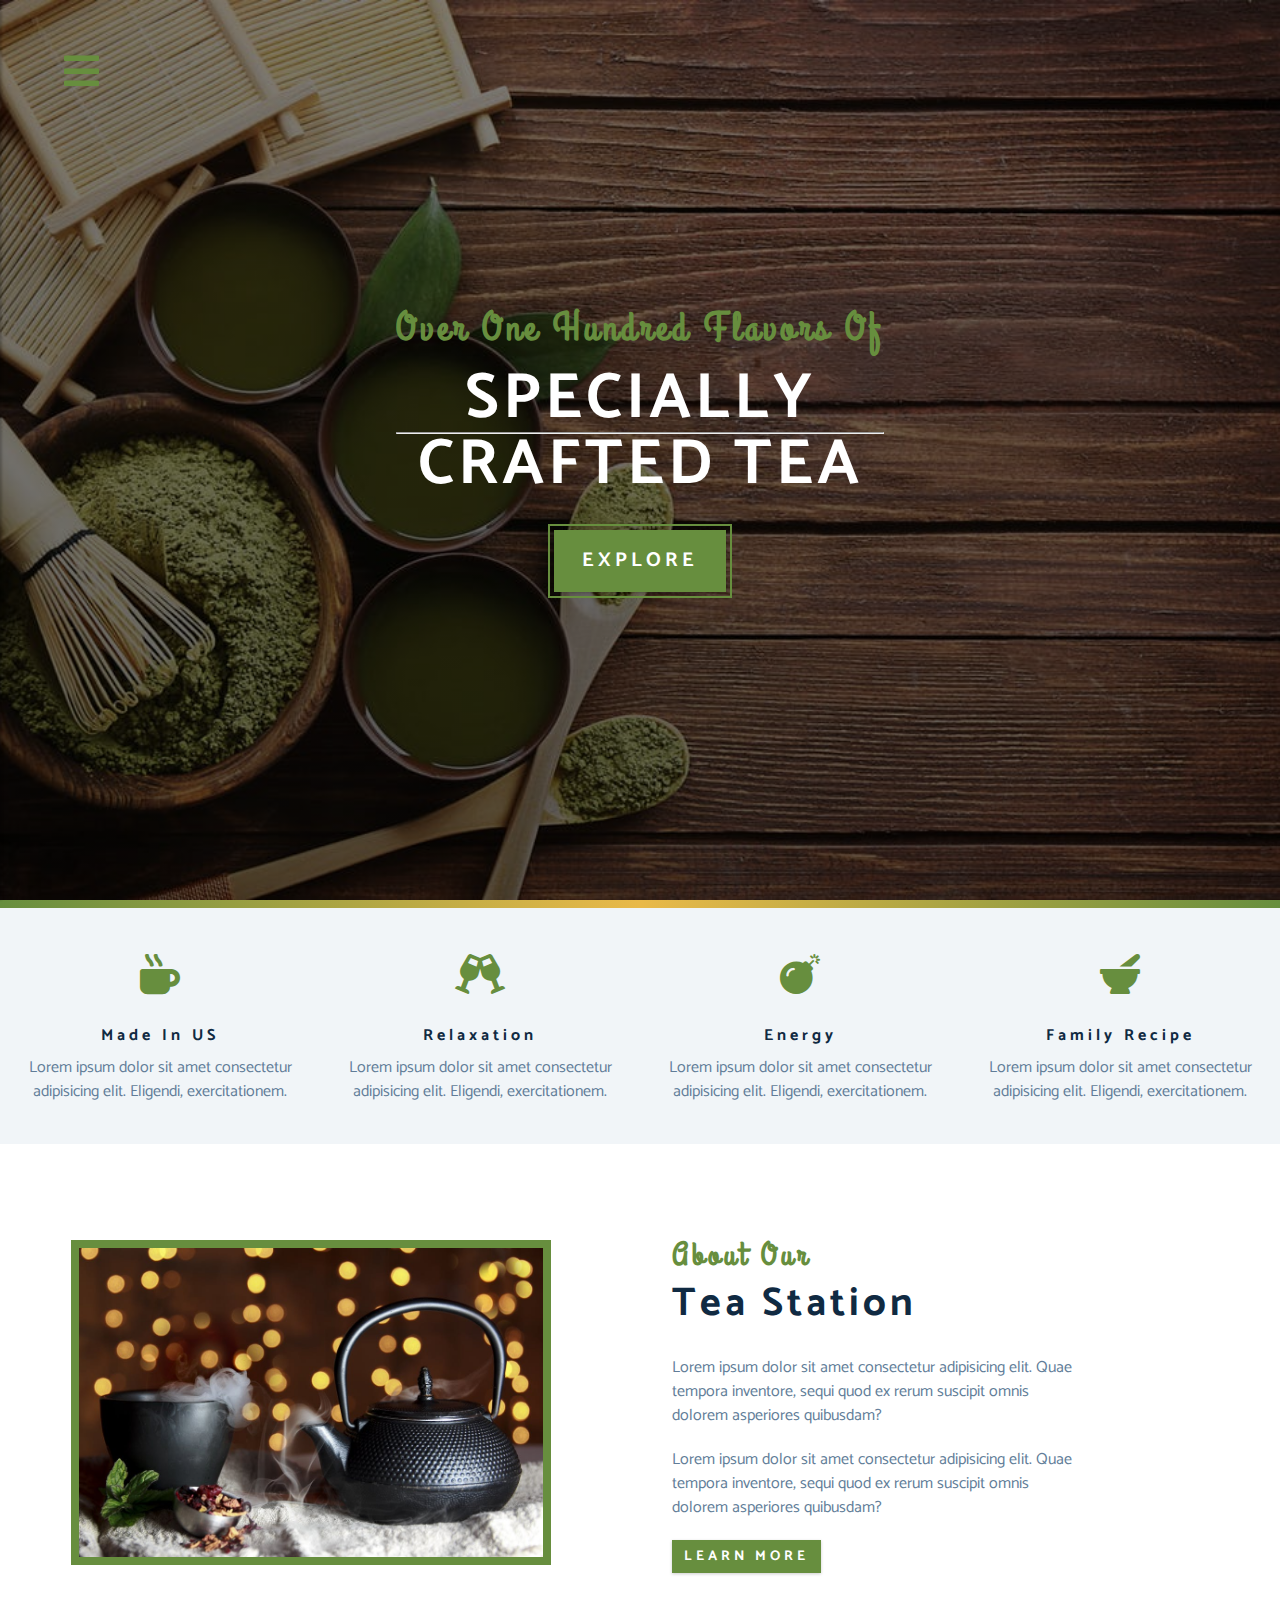
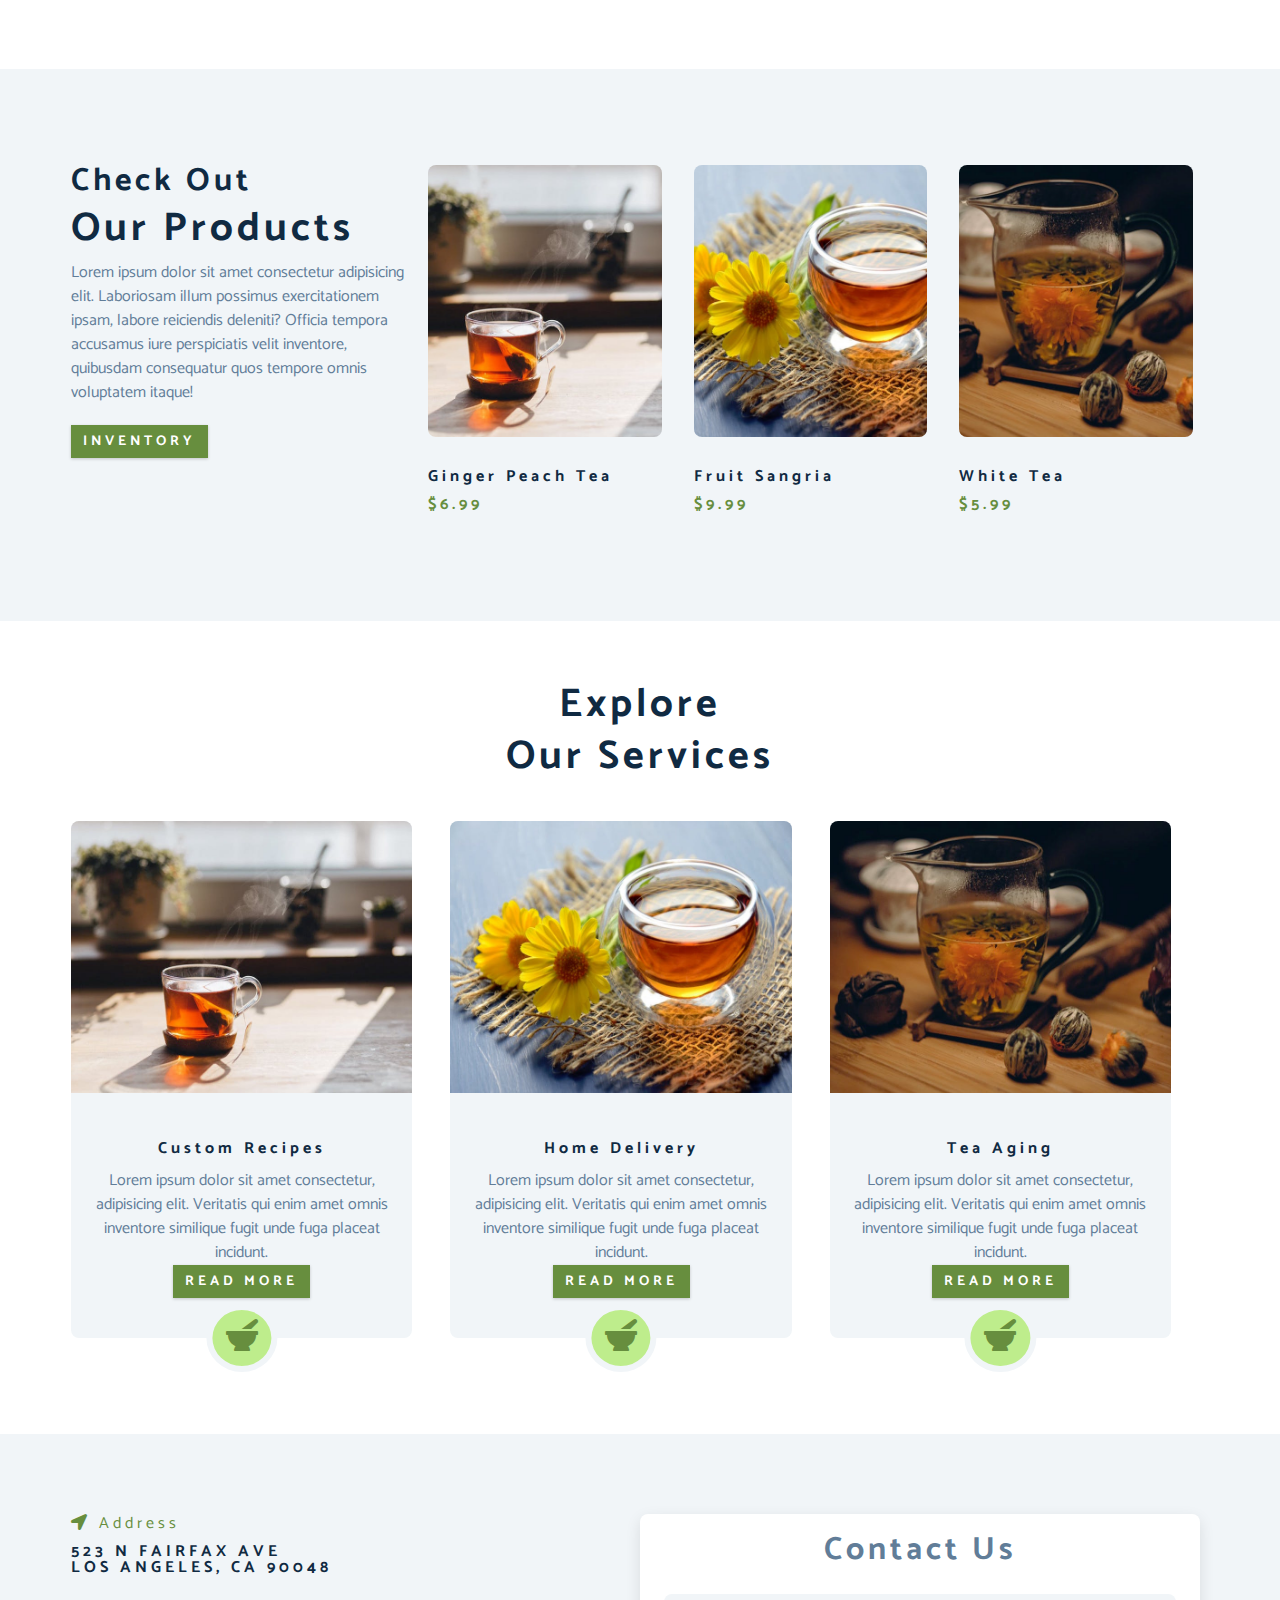
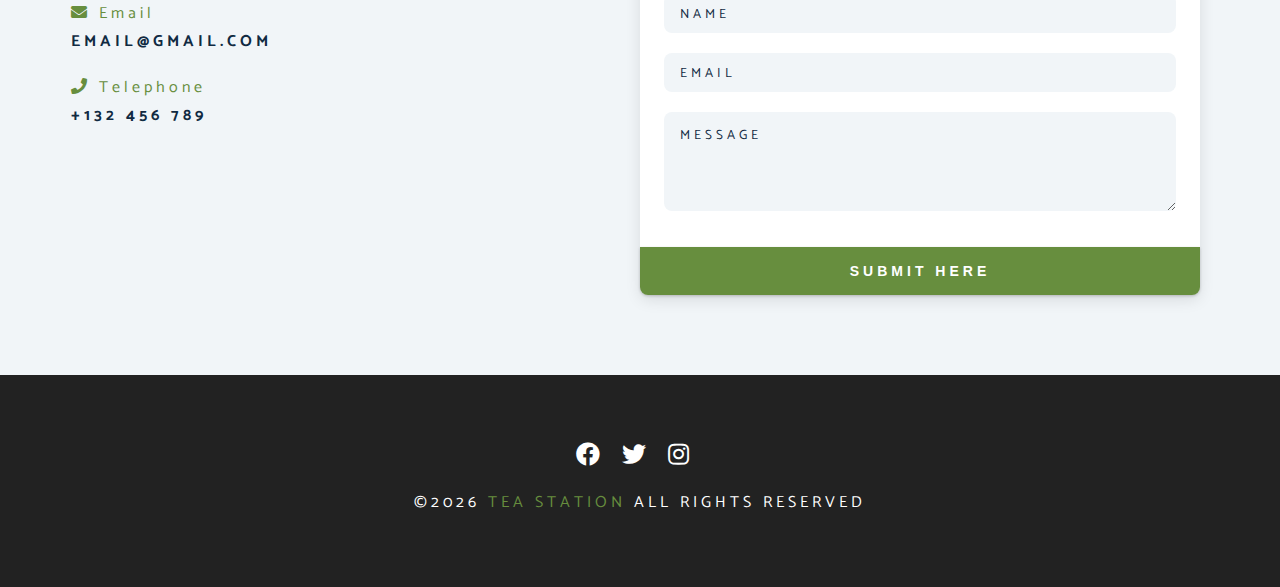
==== index.html @ 4e6c4edc "Add files via upload" ====
<!DOCTYPE html>
<html lang="en">
  <head>
    <meta charset="UTF-8" />
    <meta name="viewport" content="width=device-width, initial-scale=1.0" />
    <meta http-equiv="X-UA-Compatible" content="ie=edge" />
    <title>Tea Station || Home</title>
    <!-- font-awesome -->
    <link
      rel="stylesheet"
      href="https://cdnjs.cloudflare.com/ajax/libs/font-awesome/5.12.1/css/all.min.css"
    />

    <link rel="stylesheet" href="./css/styles.css" />
  </head>
  <body>
    <!-- nav button -->
    <span class="nav-btn" id="nav-btn">
      <i class="fas fa-bars"></i>
    </span>
    <!-- end of nav button -->
    <!-- navbar -->
    <nav class="navbar" id="navbar">
      <!-- header -->
      <div class="navbar-header">
        <span class="nav-close" id="nav-close">
          <i class="fas fa-times"></i>
        </span>
      </div>
      <!-- end of header -->
      <ul class="nav-items">
        <li><a href="index.html" class="nav-link">home</a></li>
        <li><a href="skills.html" class="nav-link">skills</a></li>
        <li><a href="about.html" class="nav-link">about</a></li>
        <li><a href="products.html" class="nav-link">products</a></li>
      </ul>
    </nav>
    <!-- end of navbar -->
    <!-- header -->
    <header class="header">
      <div class="banner">
        <h2>Over one hundred flavors of</h2>
        <h1>
          specially
          <hr />
          crafted tea
        </h1>
        <a href="skills.html" class="btn banner-btn">explore</a>
      </div>
    </header>
    <!-- end of header -->
    <!-- content divider -->
    <div class="content-divider"></div>
    <!-- end of content divider -->
    <!-- skills section -->
    <section class="skills clearfix">
      <!-- single skill -->
      <article class="skill">
        <span class="skill-icon">
          <i class="fas fa-mug-hot"></i>
        </span>
        <h4 class="skill-title">made in US</h4>
        <p class="skill-text">
          Lorem ipsum dolor sit amet consectetur adipisicing elit. Eligendi,
          exercitationem.
        </p>
      </article>
      <!-- end of single skill -->
      <!-- single skill -->
      <article class="skill">
        <span class="skill-icon">
          <i class="fas fa-glass-cheers"></i>
        </span>
        <h4 class="skill-title">relaxation</h4>
        <p class="skill-text">
          Lorem ipsum dolor sit amet consectetur adipisicing elit. Eligendi,
          exercitationem.
        </p>
      </article>
      <!-- end of single skill -->
      <!-- single skill -->
      <article class="skill">
        <span class="skill-icon">
          <i class="fas fa-bomb"></i>
        </span>
        <h4 class="skill-title">energy</h4>
        <p class="skill-text">
          Lorem ipsum dolor sit amet consectetur adipisicing elit. Eligendi,
          exercitationem.
        </p>
      </article>
      <!-- end of single skill -->
      <!-- single skill -->
      <article class="skill">
        <span class="skill-icon">
          <i class="fas fa-mortar-pestle"></i>
        </span>
        <h4 class="skill-title">family recipe</h4>
        <p class="skill-text">
          Lorem ipsum dolor sit amet consectetur adipisicing elit. Eligendi,
          exercitationem.
        </p>
      </article>
      <!-- end of single skill -->
    </section>
    <!-- end of skills section -->
    <!-- about -->
    <section>
      <div class="section-center clearfix">
        <!-- about-img -->
        <article class="about-img">
          <div class="about-picture-container">
            <img
              src="./images/about-bcg.jpeg"
              alt="tea kettle"
              class="about-picture"
            />
          </div>
        </article>
        <!-- end of about-img -->
        <!-- about info -->
        <article class="about-info">
          <!-- section title -->
          <div class="section-title">
            <h3>about our</h3>
            <h2>tea station</h2>
          </div>
          <!-- end of section title -->
          <p class="about-text">
            Lorem ipsum dolor sit amet consectetur adipisicing elit. Quae
            tempora inventore, sequi quod ex rerum suscipit omnis dolorem
            asperiores quibusdam?
          </p>
          <p class="about-text">
            Lorem ipsum dolor sit amet consectetur adipisicing elit. Quae
            tempora inventore, sequi quod ex rerum suscipit omnis dolorem
            asperiores quibusdam?
          </p>
          <a href="about.html" class="btn">learn more</a>
        </article>
        <!-- end of about info -->
      </div>
    </section>
    <!-- end of about -->
    <!-- products -->
    <section class="products">
      <div class="section-center clearfix">
        <!-- products info -->
        <article class="products-info">
          <!-- section title -->
          <div class="section-tit">
            <h3>check out</h3>
            <h2>our products</h2>
          </div>
          <!-- end of section title -->
          <p class="product-text">
            Lorem ipsum dolor sit amet consectetur adipisicing elit. Laboriosam
            illum possimus exercitationem ipsam, labore reiciendis deleniti?
            Officia tempora accusamus iure perspiciatis velit inventore,
            quibusdam consequatur quos tempore omnis voluptatem itaque!
          </p>
          <a href="products.html" class="btn">inventory</a>
        </article>
        <!-- products inventory -->
        <article class="products-inventory clearfix">
          <!-- single product -->
          <div class="product">
            <img
              src="./images/product-1.jpeg"
              alt="single product"
              class="product-img"
            />
            <h4 class="product-title">ginger peach tea</h4>
            <h4 class="product-price">$6.99</h4>
          </div>
          <!-- end of single product -->
          <!-- single product -->
          <div class="product">
            <img
              src="./images/product-2.jpeg"
              alt="single product"
              class="product-img"
            />
            <h4 class="product-title">fruit sangria</h4>
            <h4 class="product-price">$9.99</h4>
          </div>
          <!-- end of single product -->
          <!-- single product -->
          <div class="product">
            <img
              src="./images/product-3.jpeg"
              alt="single product"
              class="product-img"
            />
            <h4 class="product-title">white tea</h4>
            <h4 class="product-price">$5.99</h4>
          </div>
          <!-- end of single product -->
        </article>
        <!-- products inventory -->
        <!-- end of products info -->
      </div>
    </section>
    <!-- end of products -->
    <!-- services -->
    <section class="services">
      <!-- section title -->
      <div class="section-title services-title">
        <h2>explore</h2>
        <h2>our services</h2>
      </div>
      <!-- end of section title -->
      <div class="section-center clearfix">
        <!-- single card -->
        <article class="service-card">
          <!-- img container -->
          <div class="service-img-container">
            <img
              src="./images/product-1.jpeg"
              alt="single service"
              class="service-img"
            />
            <!-- service icon -->
            <span class="service-icon">
              <i class="fas fa-mortar-pestle fa-fw"></i>
            </span>
            <!-- end of service icon -->
            <!-- service info -->
            <div class="service-info">
              <h4>custom recipes</h4>
              <p>
                Lorem ipsum dolor sit amet consectetur, adipisicing elit.
                Veritatis qui enim amet omnis inventore similique fugit unde
                fuga placeat incidunt.
              </p>
              <a href="products.html" class="btn service-btn">read more</a>
            </div>
            <!-- end of service info -->
          </div>
          <!-- end of img container -->
        </article>
        <!-- end of single card -->
        <!-- single card -->
        <article class="service-card">
          <!-- img container -->
          <div class="service-img-container">
            <img
              src="./images/product-2.jpeg"
              alt="single service"
              class="service-img"
            />
            <!-- service icon -->
            <span class="service-icon">
              <i class="fas fa-mortar-pestle fa-fw"></i>
            </span>
            <!-- end of service icon -->
            <!-- service info -->
            <div class="service-info">
              <h4>home delivery</h4>
              <p>
                Lorem ipsum dolor sit amet consectetur, adipisicing elit.
                Veritatis qui enim amet omnis inventore similique fugit unde
                fuga placeat incidunt.
              </p>
              <a href="products.html" class="btn service-btn">read more</a>
            </div>
            <!-- end of service info -->
          </div>
          <!-- end of img container -->
        </article>
        <!-- end of single card -->
        <!-- single card -->
        <article class="service-card">
          <!-- img container -->
          <div class="service-img-container">
            <img
              src="./images/product-3.jpeg"
              alt="single service"
              class="service-img"
            />
            <!-- service icon -->
            <span class="service-icon">
              <i class="fas fa-mortar-pestle fa-fw"></i>
            </span>
            <!-- end of service icon -->
            <!-- service info -->
            <div class="service-info">
              <h4>tea aging</h4>
              <p>
                Lorem ipsum dolor sit amet consectetur, adipisicing elit.
                Veritatis qui enim amet omnis inventore similique fugit unde
                fuga placeat incidunt.
              </p>
              <a href="products.html" class="btn service-btn">read more</a>
            </div>
            <!-- end of service info -->
          </div>
          <!-- end of img container -->
        </article>
        <!-- end of single card -->
      </div>
    </section>
    <!-- end of services -->
    <!-- contact -->
    <section class="contact">
      <div class="section-center clearfix">
        <!-- contact info -->
        <article class="contact-info">
          <!-- contact item -->
          <div class="contact-item">
            <h4 class="contact-title">
              <span class="contact-icon">
                <i class="fas fa-location-arrow"></i>
              </span>
              address
            </h4>
            <h4 class="contact-text">
              523 N Fairfax Ave <br />
              Los Angeles, CA 90048
            </h4>
          </div>
          <!-- end of contact item -->
          <!-- contact item -->
          <div class="contact-item">
            <h4 class="contact-title">
              <span class="contact-icon">
                <i class="fas fa-envelope"></i>
              </span>
              email
            </h4>
            <h4 class="contact-text">email@gmail.com</h4>
          </div>
          <!-- end of contact item -->
          <!-- contact item -->
          <div class="contact-item">
            <h4 class="contact-title">
              <span class="contact-icon">
                <i class="fas fa-phone"></i>
              </span>
              telephone
            </h4>
            <h4 class="contact-text">+132 456 789</h4>
          </div>
          <!-- end of contact item -->
        </article>
        <!-- end of contact info -->
        <!-- contact info -->
        <article class="contact-form">
          <h3>contact us</h3>
          <form action="https://formspree.io/f/xyyqqqgd" method="POST">
            <div class="form-group">
              <!-- inputs -->
              <input
                type="text"
                placeholder="name"
                class="form-control"
                name="name"
              />
              <input
                type="email"
                placeholder="email"
                class="form-control"
                name="email"
              />
              <textarea
                name="message"
                id=""
                cols=""
                rows="5"
                placeholder="message"
                class="form-control"
              ></textarea>
            </div>
            <button type="submit" class="submit-btn btn">submit here</button>
          </form>
        </article>
        <!-- end of contact info -->
      </div>
    </section>
    <!-- end of contact -->
    <!-- footer -->
    <footer class="footer">
      <div class="section-center">
        <!-- social icons -->
        <div class="social-icons">
          <!-- social icon -->
          <a href="#" class="social-icon">
            <i class="fab fa-facebook"></i>
          </a>
          <!-- end of social icon -->
          <!-- social icon -->
          <a href="#" class="social-icon">
            <i class="fab fa-twitter"></i>
          </a>
          <!-- end of social icon -->
          <!-- social icon -->
          <a href="#" class="social-icon">
            <i class="fab fa-instagram"></i>
          </a>
          <!-- end of social icon -->
        </div>
        <!-- end of social icons -->
        <h4 class="footer-text">
          &copy;<span id="date"></span>
          <span class="company">tea station</span> all rights reserved
        </h4>
      </div>
    </footer>
    <!-- end of footer -->
    <!-- scripts -->
    <script src="./app.js"></script>
  </body>
</html>
---- css/styles.css ----
/*
===============
Fonts
===============
*/
@import url('https://fonts.googleapis.com/css?family=Catamaran:400,700|Grand+Hotel');
/*
===============
Variables
===============
*/
:root {
  --clr-primary: #678e3e;
  --clr-primary-light: #beed8c;
  --clr-grey-1: #102a42;
  --clr-grey-5: #617d98;
  --clr-grey-10: #f1f5f8;
  --clr-white: #fff;
  --ff-primary: 'Catamaran', sans-serif;
  --ff-secondary: 'Grand Hotel', cursive;
  --transition: all 0.3s linear;
  --spacing: 0.25rem;
  --radius: 0.5rem;
}
* {
  margin: 0;
  padding: 0;
  box-sizing: border-box;
}
body {
  font-family: var(--ff-primary);
  background: var(--clr-white);
  color: var(--clr-grey-1);
  line-height: 1.5;
  font-size: 0.875rem;
}
a {
  text-decoration: none;
}
img {
  width: 100%;
  display: block;
}
h1,
h2,
h3,
h4 {
  letter-spacing: var(--spacing);
  text-transform: capitalize;
  line-height: 1.25;
  margin-bottom: 0.75rem;
}
h1 {
  font-size: 3rem;
}
h2 {
  font-size: 2rem;
}
h3 {
  font-size: 1.5rem;
}
h4 {
  font-size: 0.875rem;
}
p {
  margin-bottom: 1.25rem;
}
@media screen and (min-width: 800px) {
  h1 {
    font-size: 4rem;
  }
  h2 {
    font-size: 2.5rem;
  }
  h3 {
    font-size: 2rem;
  }
  h4 {
    font-size: 1rem;
  }
  body {
    font-size: 1rem;
  }
  h1,
  h2,
  h3,
  h4 {
    line-height: 1;
  }
}
/* more global css */
.btn {
  text-transform: uppercase;
  background: var(--clr-primary);
  color: var(--clr-white);
  padding: 0.375rem 0.75rem;
  letter-spacing: var(--spacing);
  display: inline-block;
  font-weight: 700;
  transition: var(--transition);
  font-size: 0.875rem;
  border: none;
  cursor: pointer;
  box-shadow: 0 1px 3px rgba(0, 0, 0, 0.2);
}
.btn:hover {
  color: var(--clr-primary);
  background: var(--clr-primary-light);
}
.clearfix::after,
.clearfix::before {
  content: '';
  clear: both;
  display: table;
}
.section-title h3 {
  font-family: var(--ff-secondary);
  color: var(--clr-primary);
}
.section-title {
  margin-bottom: 2rem;
}
.section-center {
  padding: 4rem 0;
  width: 85vw;
  margin: 0 auto;
  max-width: 1170px;
}
@media screen and (min-width: 992px) {
  .section-center {
    width: 95vw;
    padding: 4rem 1rem;
  }
}
/*
===============
Animation
===============
*/
@keyframes bounce {
  0% {
    transform: scale(1);
  }
  50% {
    transform: scale(2);
  }
  100% {
    transform: scale(1);
  }
}
@keyframes slideFromRight {
  0% {
    transform: translateX(1000px);
    opacity: 0;
  }
  50% {
    transform: translateX(-200px);
    opacity: 0.5;
  }
  75% {
    transform: translateX(50px);
    opacity: 0.75;
  }
  100% {
    transform: translateX(0px);
    opacity: 1;
  }
}
@keyframes slideFromLeft {
  0% {
    transform: translateX(-1000px);
    opacity: 0;
  }
  50% {
    transform: translateX(200px);
    opacity: 0.5;
  }
  75% {
    transform: translateX(-50px);
    opacity: 0.75;
  }
  100% {
    transform: translateX(0px);
    opacity: 1;
  }
}
@keyframes show {
  0% {
    transform: scale(1.5);
    opacity: 0;
  }
  50% {
    transform: scale(2);
    opacity: 0.5;
  }
  100% {
    transform: scale(1);
    opacity: 1;
  }
}
/*
===============
Navbar
===============
*/
.nav-btn {
  position: fixed;
  top: 5%;
  left: 5%;
  font-size: 2.5rem;
  color: var(--clr-primary);
  z-index: 1;
  cursor: pointer;
  animation: bounce 2s ease infinite;
}
.navbar {
  position: fixed;
  top: 0;
  left: 0;
  /* right: 0; */
  /* bottom: 0; */
  width: 100%;
  height: 100%;
  background: var(--clr-grey-10);
  z-index: 2;
  box-shadow: 2px 0 2px rgba(0, 0, 0, 0.2);
  /* hide navbar */
  transform: translateX(-100%);
  transition: var(--transition);
}
.showNav {
  transform: translate(0);
}
.navbar-header {
  text-align: right;
  padding-right: 1rem;
}
.nav-close {
  font-size: 2.5rem;
  cursor: pointer;
  color: #f29c9c;
  transition: var(--transition);
}
.nav-close:hover {
  color: #bb2525;
}
.nav-items {
  list-style-type: none;
}
.nav-link {
  display: block;
  font-size: 1.5rem;
  padding: 0.25rem 1rem;
  text-transform: uppercase;
  letter-spacing: var(--spacing);
  color: var(--clr-grey-5);
  transition: var(--transition);
}
.nav-link:hover {
  background: var(--clr-primary-light);
  color: var(--clr-primary);
  padding-left: 1.5rem;
  border-left: 0.25rem solid var(--clr-primary);
}
@media screen and (min-width: 768px) {
  .navbar {
    width: 30vw;
    max-width: 20rem;
  }
}
/*
===============
Header
===============
*/
.header {
  min-height: 100vh;
  background: linear-gradient(rgba(0, 0, 0, 0.5), rgba(0, 0, 0, 0.6)),
    url('../images/main-bcg.jpeg') center/cover fixed no-repeat;
  position: relative;
  overflow-x: hidden;
}
.banner {
  position: absolute;
  top: 50%;
  left: 50%;
  transform: translate(-50%, -50%);
  text-align: center;
}
.banner h2 {
  font-family: var(--ff-secondary);
  color: var(--clr-primary);
  animation: slideFromRight 5s ease-in-out 1;
}
.banner h1 {
  text-transform: uppercase;
  color: var(--clr-white);
  margin-top: 1.25rem;
  margin-bottom: 2rem;
  animation: slideFromLeft 5s ease-in-out 1;
}
.banner-btn {
  outline: 0.125rem solid var(--clr-primary);
  outline-offset: 0.25rem;
  font-size: 1.25rem;
  padding: 1rem 1.75rem;
  animation: show 5s linear 1;
}
/*
===============
Content divider
===============
*/
.content-divider {
  height: 0.5rem;
  background: linear-gradient(
    to left,
    var(--clr-primary),
    #e9b949,
    var(--clr-primary)
  );
}
/*
===============
Skills
===============
*/
.skills {
  background: var(--clr-grey-10);
}
.skill {
  padding: 2.5rem 0;
  text-align: center;
  transition: var(--transition);
}
.skill-icon {
  font-size: 2.5rem;
  margin-bottom: 1.25rem;
  transition: var(--transition);
  display: inline-block;
  color: var(--clr-primary);
}
.skill-text {
  color: var(--clr-grey-5);
  max-width: 17rem;
  margin: 0 auto;
}
.skill:hover {
  background: var(--clr-white);
  box-shadow: 0 2px var(--clr-primary);
}
.skill:hover .skill-icon {
  transform: translateY(-5px);
}
@media screen and (min-width: 576px) {
  .skill {
    float: left;
    width: 50%;
  }
}
@media screen and (min-width: 1200px) {
  .skill {
    width: 25%;
  }
}
/*
===============
About
===============
*/
.about-img,
.about-info {
  padding: 2rem 0;
}
.about-picture-container {
  background: var(--clr-primary);
  border: 0.5rem solid var(--clr-primary);
  max-width: 30rem;
  overflow: hidden;
}
.about-picture {
  transition: var(--transition);
}
.about-picture-container:hover .about-picture {
  opacity: 0.5;
  transform: scale(1.2);
}
.about-text {
  max-width: 26rem;
  color: var(--clr-grey-5);
}
@media screen and (min-width: 992px) {
  .about-img,
  .about-info {
    float: left;
    width: 50%;
  }
  .about-info {
    padding-left: 2rem;
  }
}
/*
===============
Products
===============
*/
.products {
  background: var(--clr-grey-10);
}
.products article {
  padding: 2rem 0;
}
.product-text {
  color: var(--clr-grey-5);
  max-width: 26rem;
}
.product {
  margin-bottom: 2rem;
}
.product-img {
  border-radius: var(--radius);
  margin-bottom: 2rem;
  height: 17rem;
  object-fit: cover;
}
.product-price {
  color: var(--clr-primary);
}
@media screen and (min-width: 768px) {
  .product {
    float: left;
    width: 50%;
    padding-right: 2rem;
  }
}
@media screen and (min-width: 992px) {
  .product {
    width: 33.33%;
  }
}
@media screen and (min-width: 1200px) {
  .products-info {
    float: left;
    width: 30%;
  }
  .products-inventory {
    float: left;
    width: 70%;
  }
  .product {
    margin-bottom: 0;
    padding: 0 1rem;
  }
}
/*
===============
Services
===============
*/
.services-title {
  margin-top: 4rem;
  margin-bottom: -4rem;
  text-align: center;
}
.service-card {
  margin: 2rem 0;
  background: var(--clr-grey-10);
  border-radius: var(--radius);
  box-shadow: 0 5x 15px rgba(0, 0, 0, 0.1);
  transition: var(--transition);
}
.service-card:hover {
  transform: scale(1.02);
  box-shadow: 0 5px 15px rgba(0, 0, 0, 0.2);
}
.service-img {
  height: 17rem;
  object-fit: cover;
  border-top-left-radius: var(--radius);
  border-top-right-radius: var(--radius);
}
.service-info {
  text-align: center;
  padding: 3rem 1rem 2.5rem 1rem;
}
.service-info p {
  max-width: 20rem;
  color: var(--clr-grey-5);
  margin: 0 auto;
}
.servoce-btn {
  font-size: 0.75rem;
  text-transform: capitalize;
  padding: 0.375rem 0.5rem;
  border-radius: var(--radius);
  font-weight: 400;
  margin-top: 1.25rem;
}
@media screen and (min-width: 768px) {
  .service-card {
    float: left;
    width: 45%;
    margin-right: 5%;
  }
}
@media screen and (min-width: 992px) {
  .service-card {
    width: 30%;
    margin-right: 3.333%;
  }
}
.service-img-container {
  position: relative;
}
.service-icon {
  position: absolute;
  left: 50%;
  bottom: 0;
  transform: translate(-50%, 50%);
  font-size: 2rem;
  color: var(--clr-primary);
  background: var(--clr-primary-light);
  padding: 0.25rem 0.6rem;
  border-radius: 50%;
  border: 0.375rem solid var(--clr-grey-10);
}
/*
===============
Contact
===============
*/
.contact {
  background: var(--clr-grey-10);
}
.contact-form,
.contact-info {
  margin: 1rem 0;
}
.contact-item {
  margin-bottom: 1.75rem;
}
.contact-title {
  color: var(--clr-primary);
  font-weight: 400;
}
.contact-text {
  text-transform: uppercase;
}
.contact-form {
  background: var(--clr-white);
  border-radius: var(--radius);
  text-align: center;
  box-shadow: 0 5px 15px rgba(0, 0, 0, 0.1);
  transition: var(--transition);
  max-width: 35rem;
}
.contact-form:hover {
  box-shadow: 0 5px 15px rgba(0, 0, 0, 0.2);
}
.contact-form h3 {
  padding-top: 1.25rem;
  color: var(--clr-grey-5);
}
.form-group {
  padding: 1rem 1.5rem;
}
.form-control {
  display: block;
  width: 100%;
  padding: 0.75rem 1rem;
  border: none;
  margin-bottom: 1.25rem;
  background: var(--clr-grey-10);
  border-radius: var(--radius);
  text-transform: uppercase;
  letter-spacing: var(--spacing);
}
.form-control::placeholder {
  font-family: var(--ff-primary);
  color: var(--clr-grey-1);
  text-transform: uppercase;
  letter-spacing: var(--spacing);
}
.submit-btn {
  display: block;
  width: 100%;
  padding: 1rem;
  border-bottom-left-radius: var(--radius);
  border-bottom-right-radius: var(--radius);
}
@media screen and (min-width: 992px) {
  .contact-form,
  .contact-info {
    float: left;
    width: 50%;
  }
}
/*
===============
Footer
===============
*/
.footer {
  background: #222;
  text-align: center;
}
.social-icon {
  color: var(--clr-white);
  font-size: 1.5rem;
  margin-right: 1rem;
  transition: var(--transition);
}
.social-icon:hover {
  color: var(--clr-primary);
}
.footer-text {
  margin-top: 1.25rem;
  text-transform: uppercase;
  color: var(--clr-white);
  font-weight: 400;
}
.company {
  color: var(--clr-primary);
}
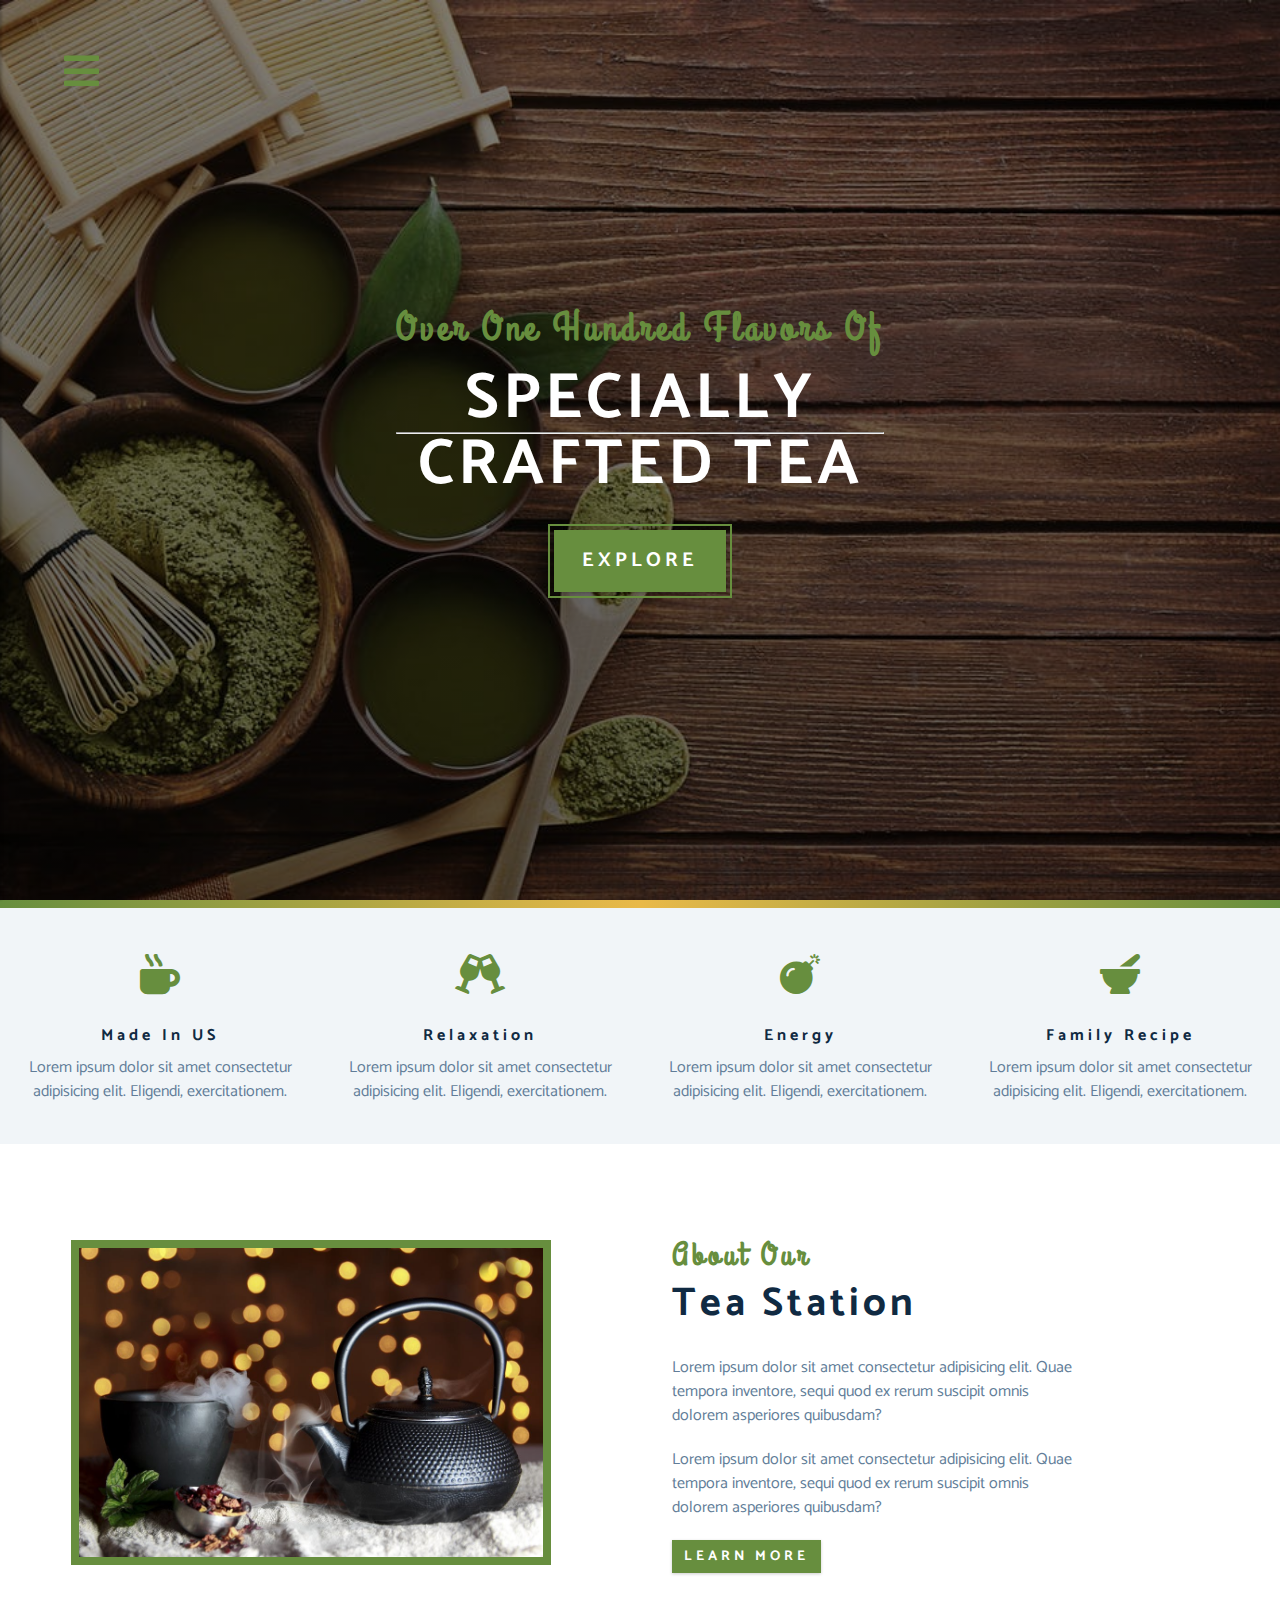
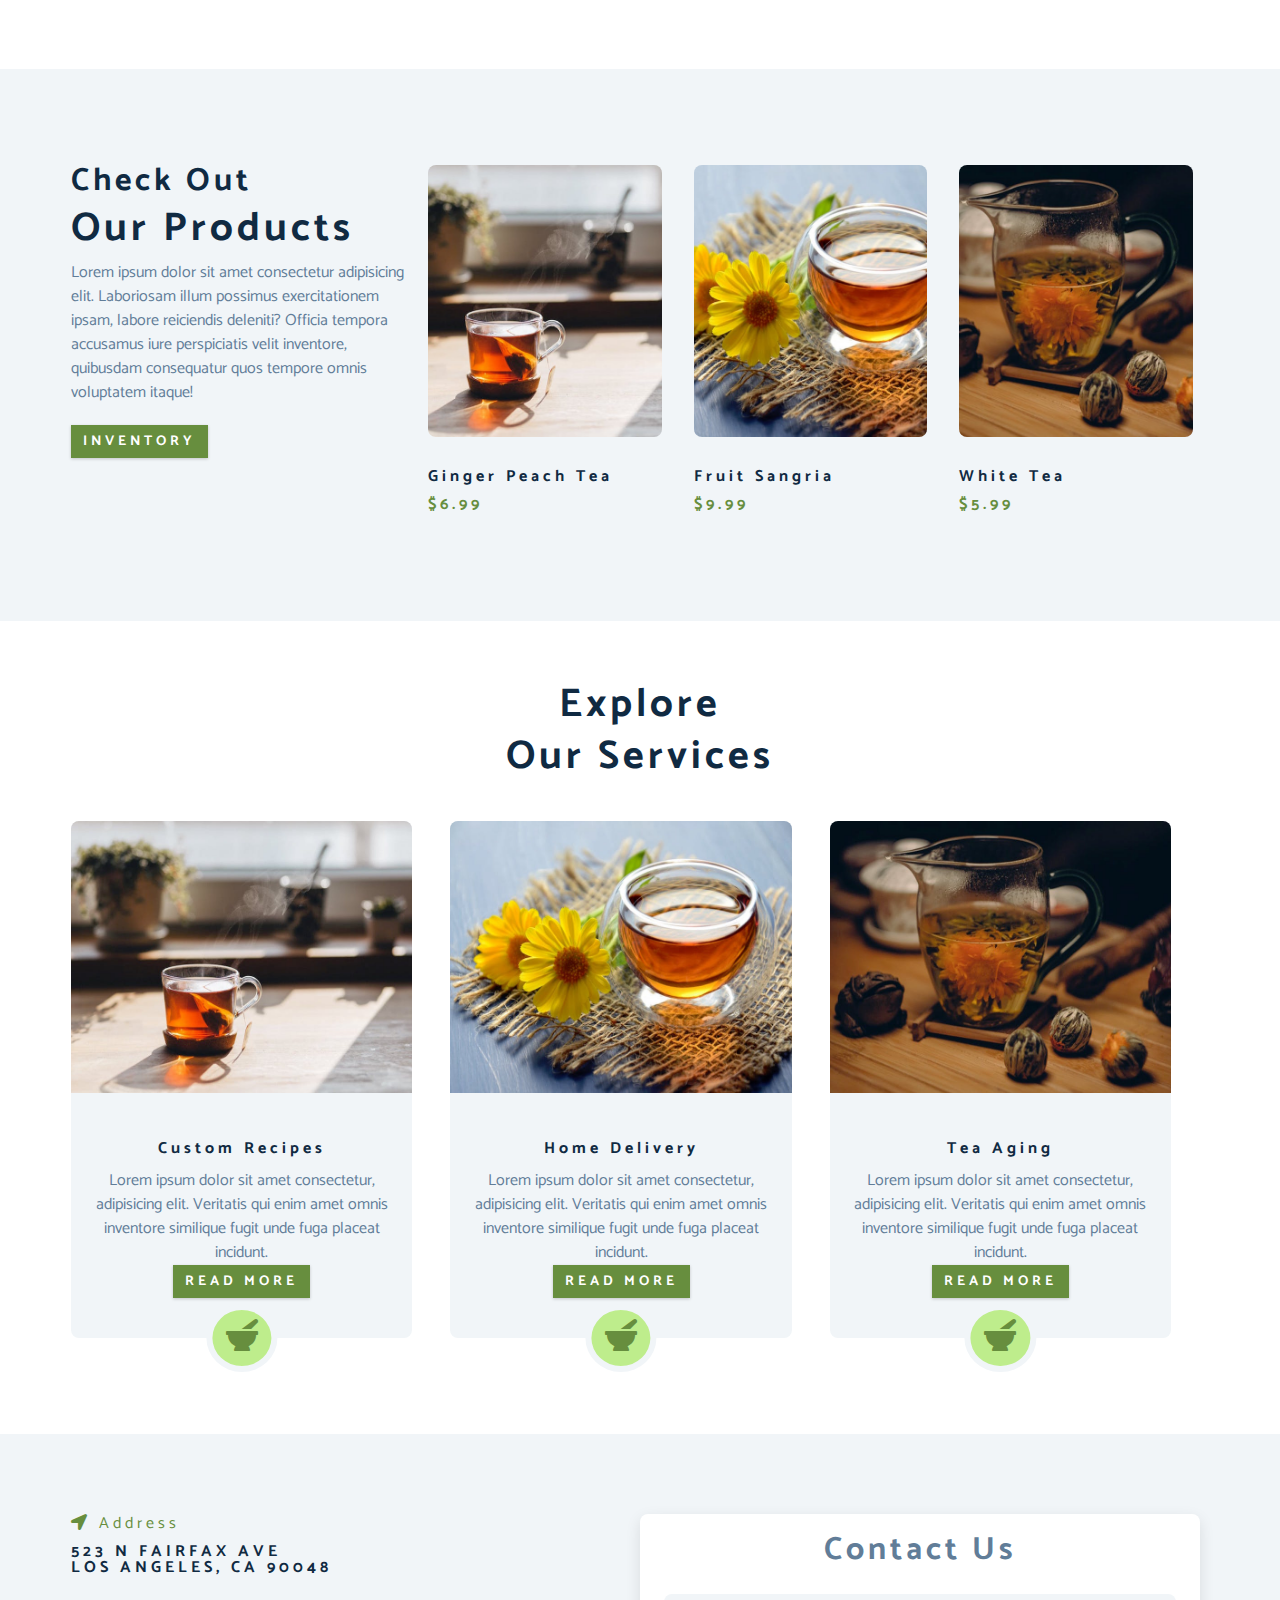
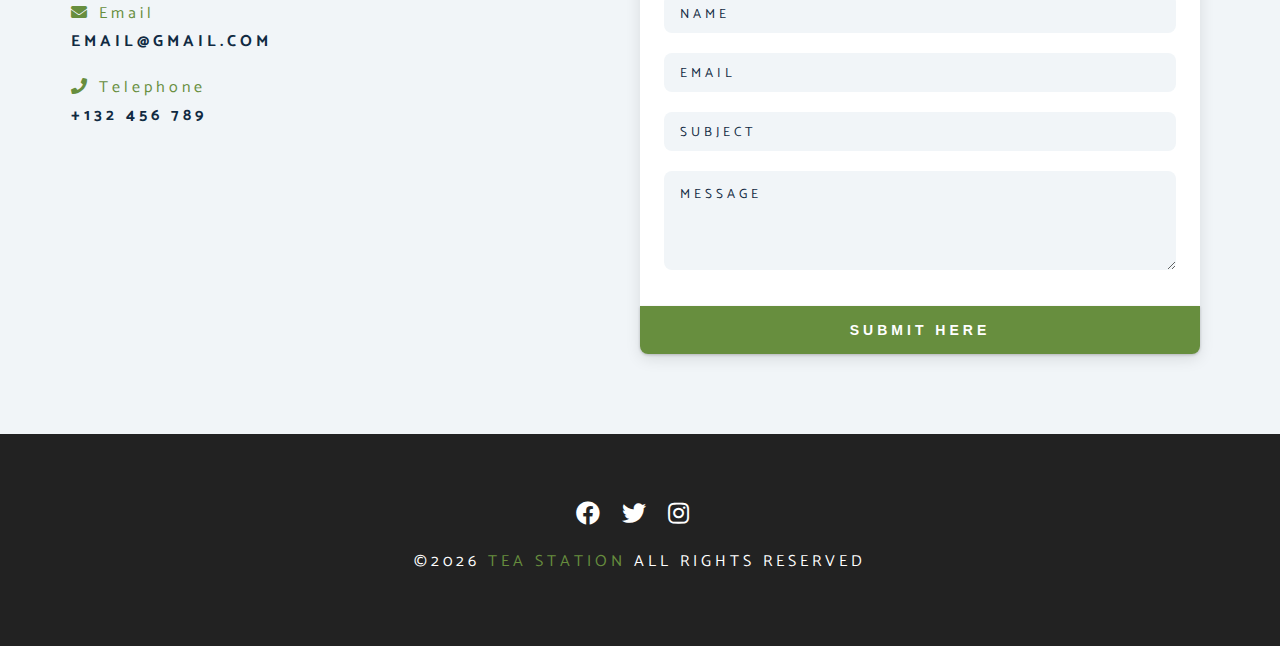
==== commit 81c18ed3: "Add files via upload" ====
--- a/index.html
+++ b/index.html
@@ -347,7 +347,7 @@
         <!-- contact info -->
         <article class="contact-form">
           <h3>contact us</h3>
-          <form action="https://formspree.io/f/xyyqqqgd" method="POST">
+          <form action="sendemail.php" method="post">
             <div class="form-group">
               <!-- inputs -->
               <input
@@ -362,6 +362,12 @@
                 class="form-control"
                 name="email"
               />
+              <input
+                type="text"
+                placeholder="subject"
+                class="form-control"
+                name="subject"
+              />
               <textarea
                 name="message"
                 id=""
@@ -371,7 +377,9 @@
                 class="form-control"
               ></textarea>
             </div>
-            <button type="submit" class="submit-btn btn">submit here</button>
+            <button type="submit" name="submit" class="submit-btn btn">
+              submit here
+            </button>
           </form>
         </article>
         <!-- end of contact info -->
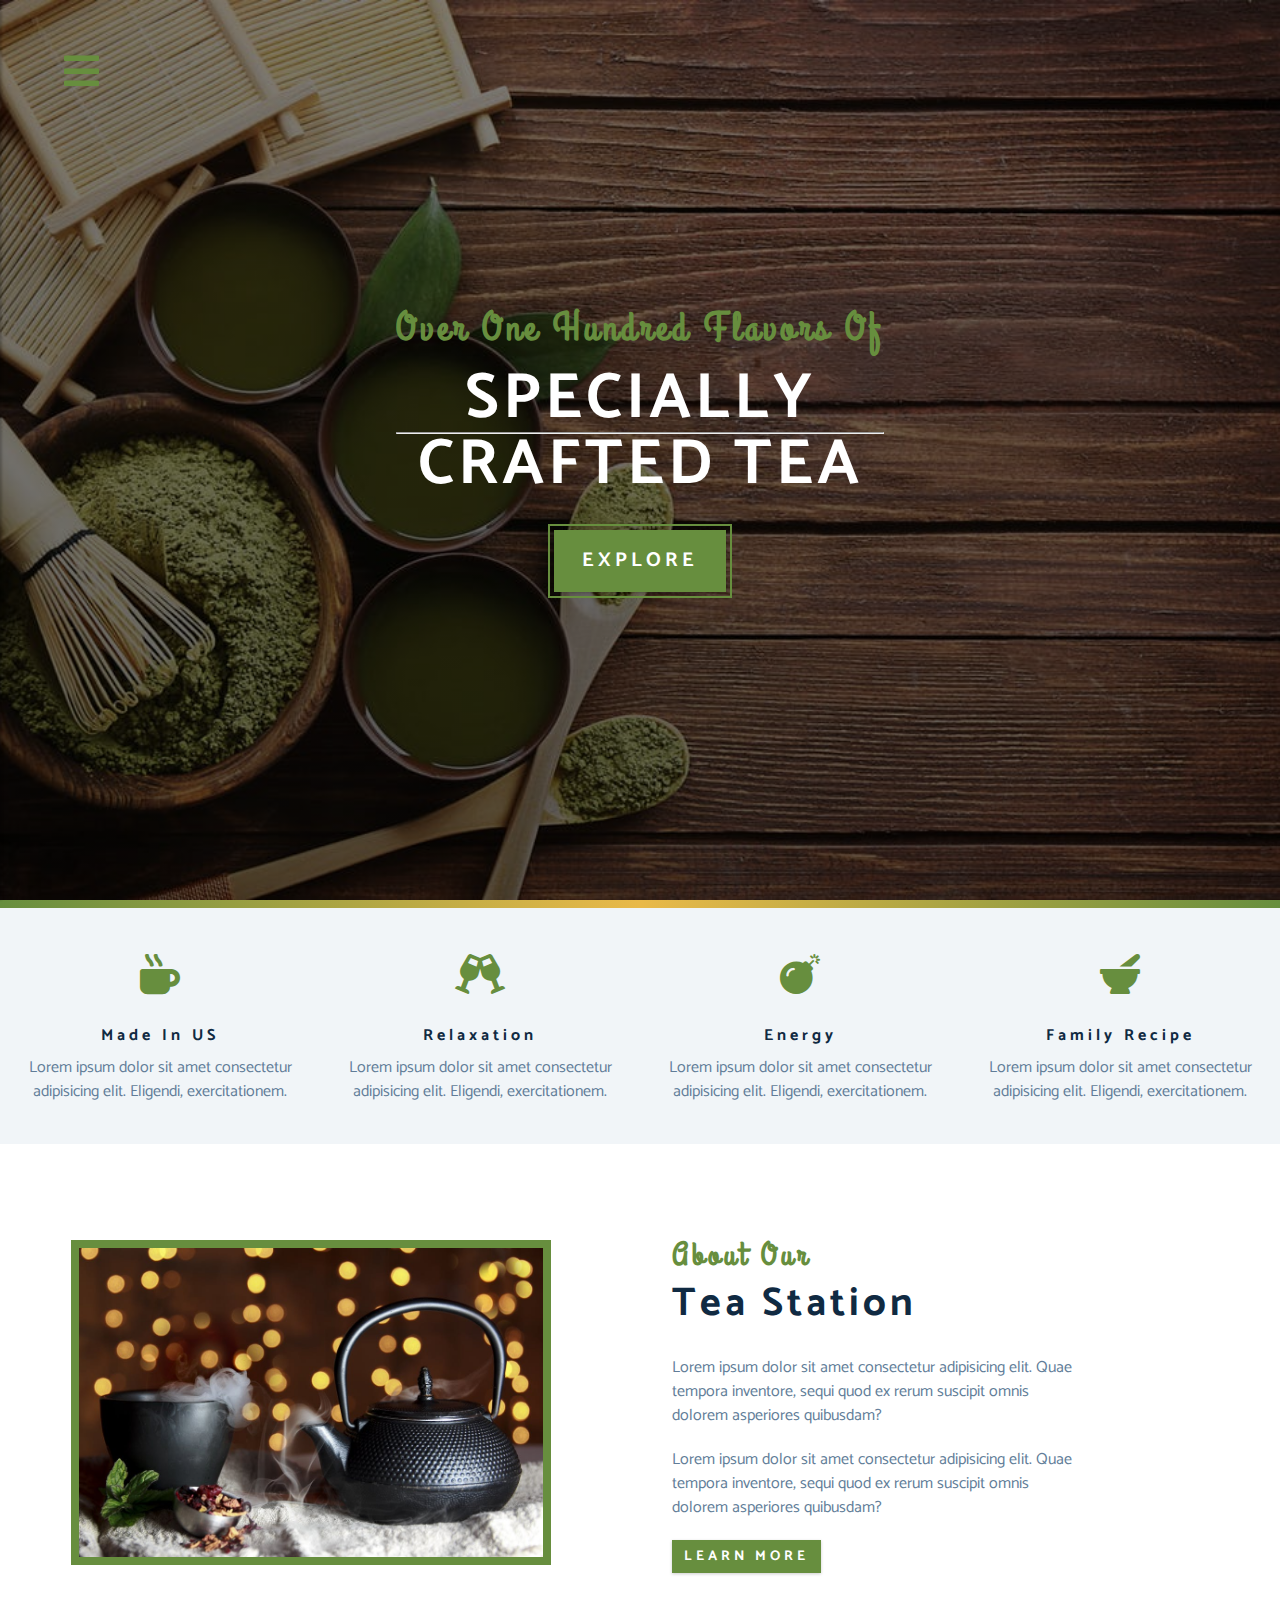
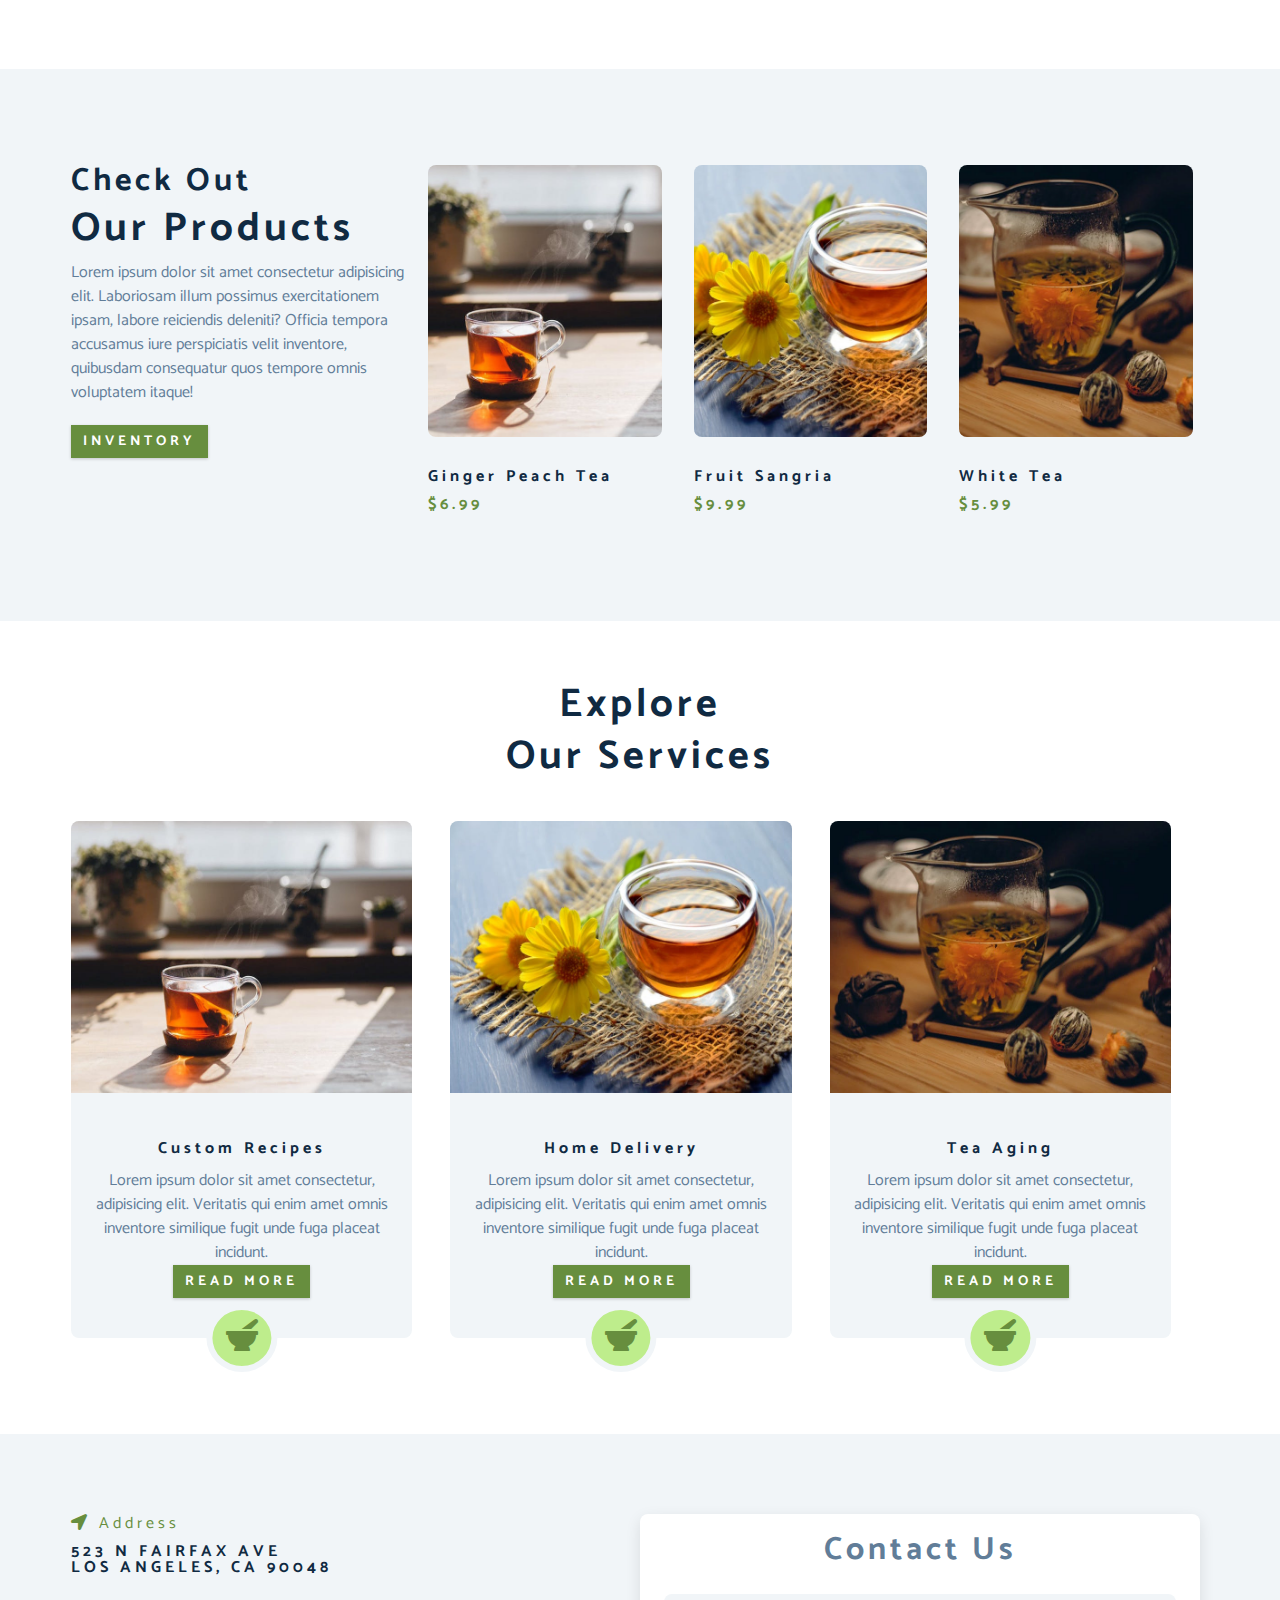
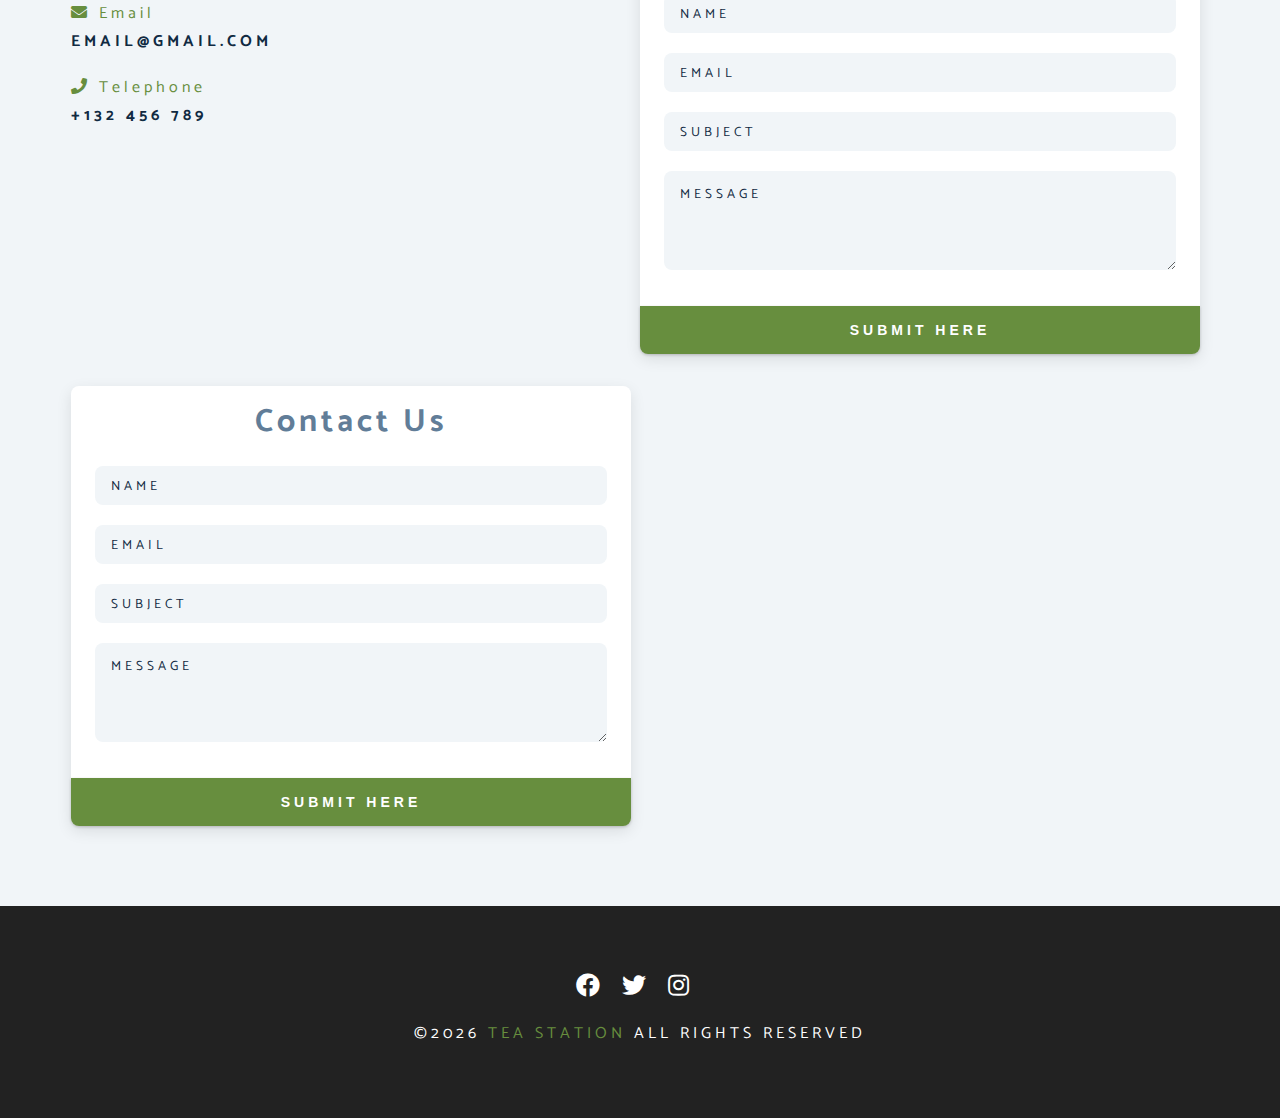
==== commit 536a60bd: "Add files via upload" ====
--- a/index.html
+++ b/index.html
@@ -1,3 +1,4 @@
+<?php include "sendemail.php" ?>
 <!DOCTYPE html>
 <html lang="en">
   <head>
@@ -348,6 +349,47 @@
         <article class="contact-form">
           <h3>contact us</h3>
           <form action="sendemail.php" method="post">
+            <!-- <form method="post"> -->
+            <div class="form-group">
+              <!-- inputs -->
+              <input
+                type="text"
+                placeholder="name"
+                class="form-control"
+                name="name"
+              />
+              <input
+                type="email"
+                placeholder="email"
+                class="form-control"
+                name="email"
+              />
+              <input
+                type="text"
+                placeholder="subject"
+                class="form-control"
+                name="subject"
+              />
+              <textarea
+                name="message"
+                id=""
+                cols=""
+                rows="5"
+                placeholder="message"
+                class="form-control"
+              ></textarea>
+            </div>
+            <button type="submit" name="submit" class="submit-btn btn">
+              submit here
+            </button>
+          </form>
+        </article>
+        <!-- end of contact info -->
+        <!-- contact info -->
+        <article class="contact-form">
+          <h3>contact us</h3>
+          <!-- <form action="sendemail.php" method="post"> -->
+          <form method="post">
             <div class="form-group">
               <!-- inputs -->
               <input
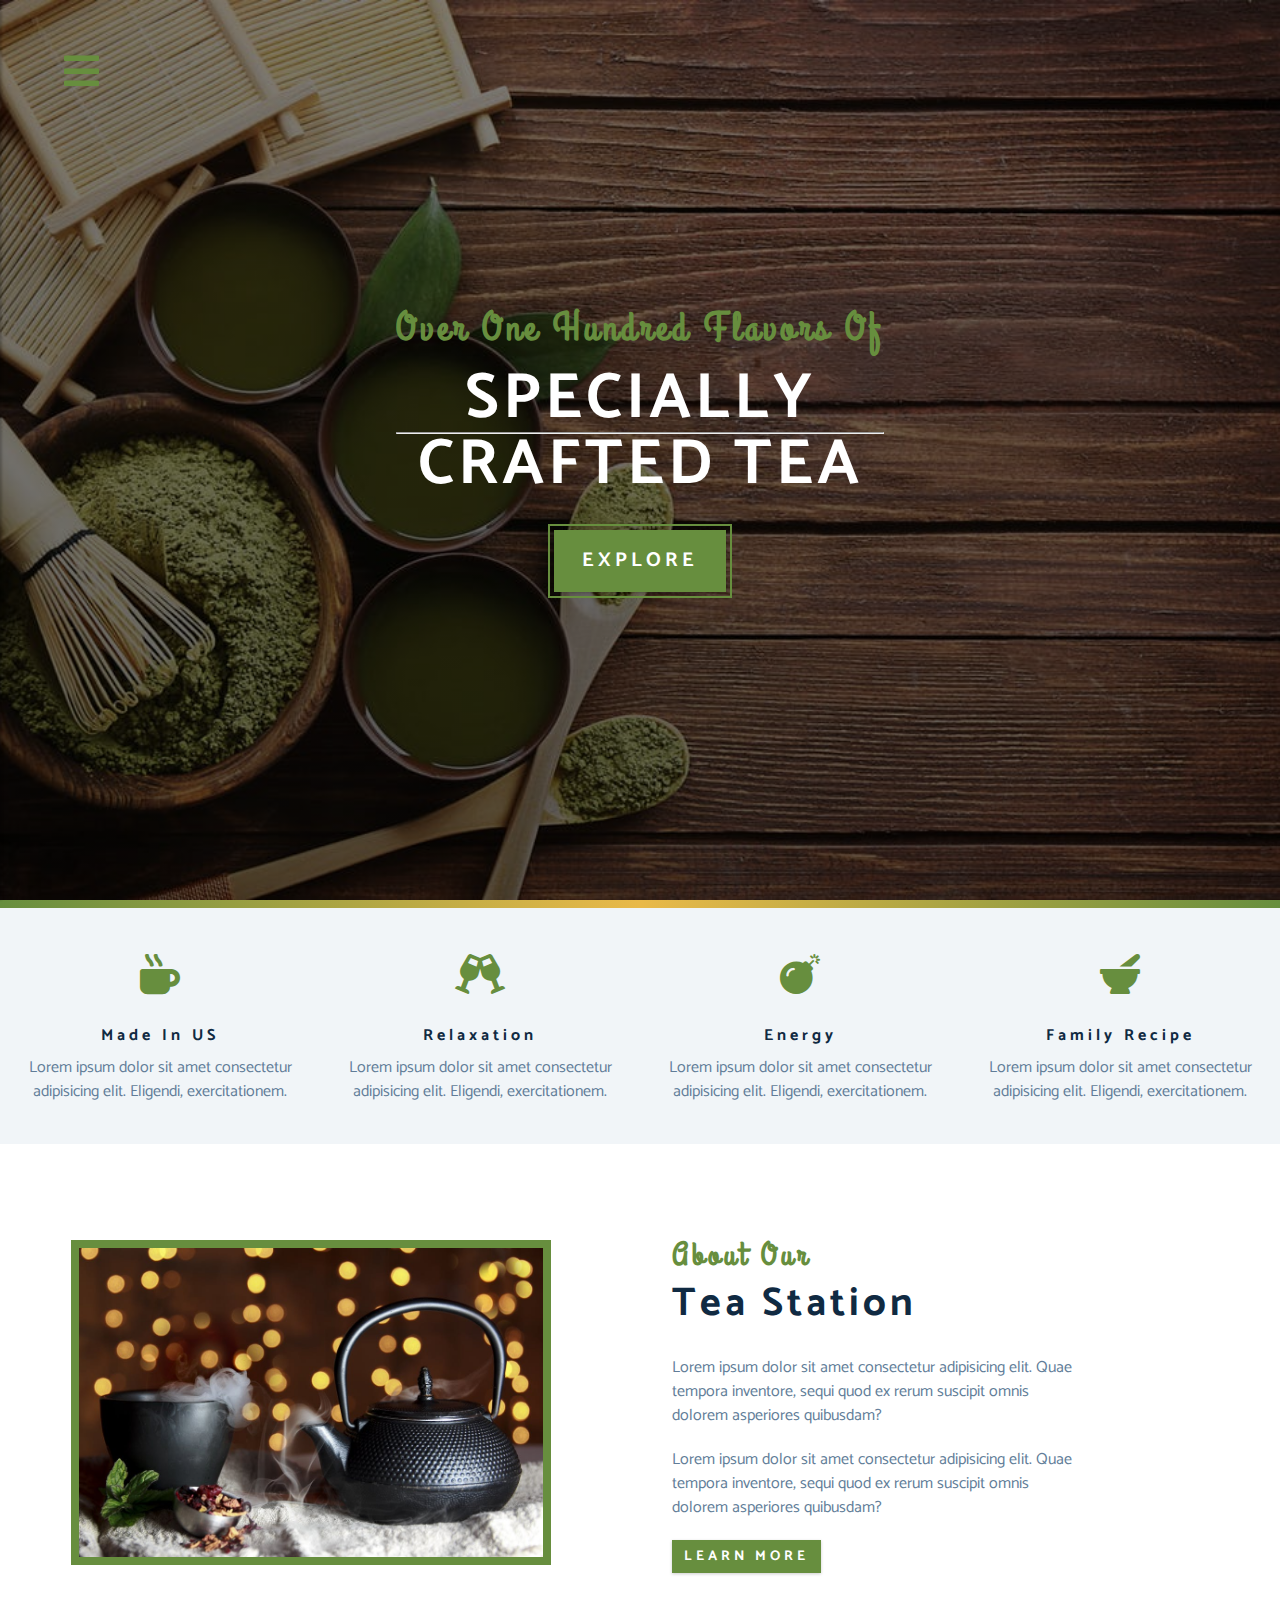
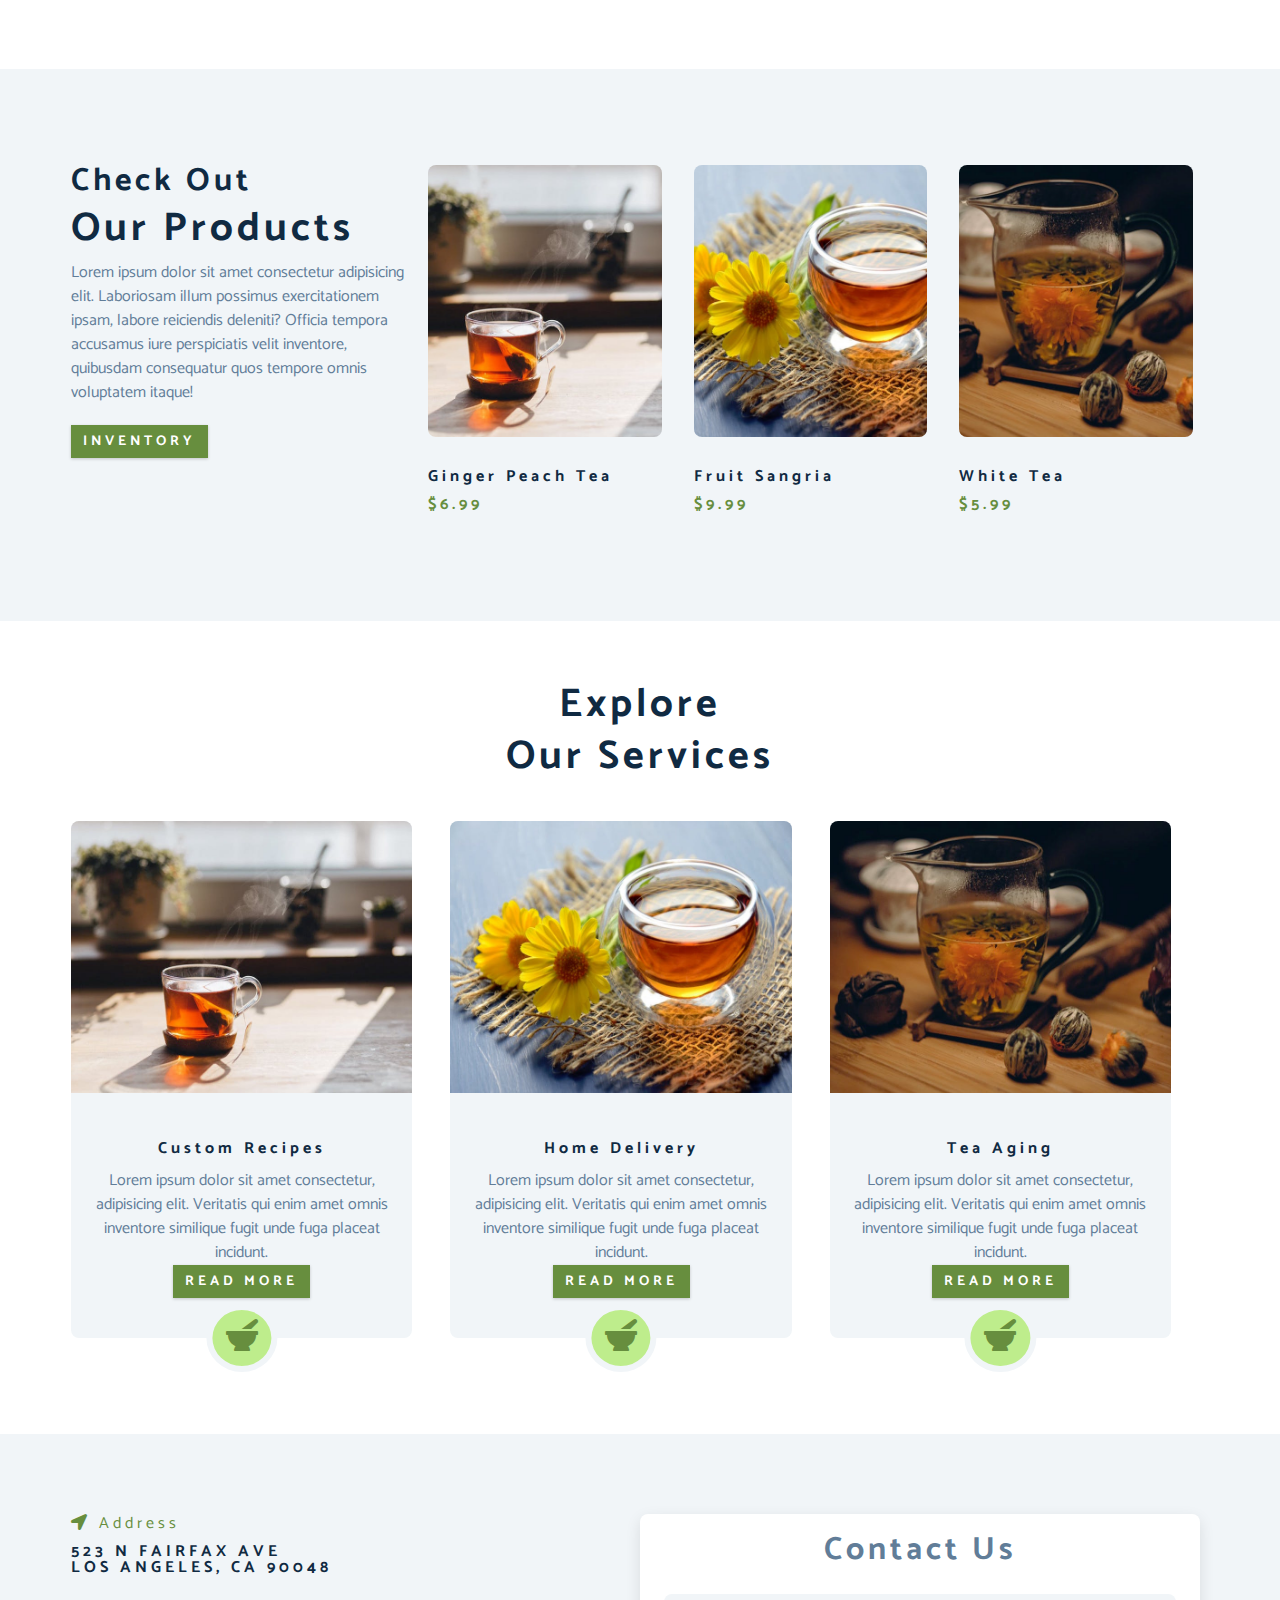
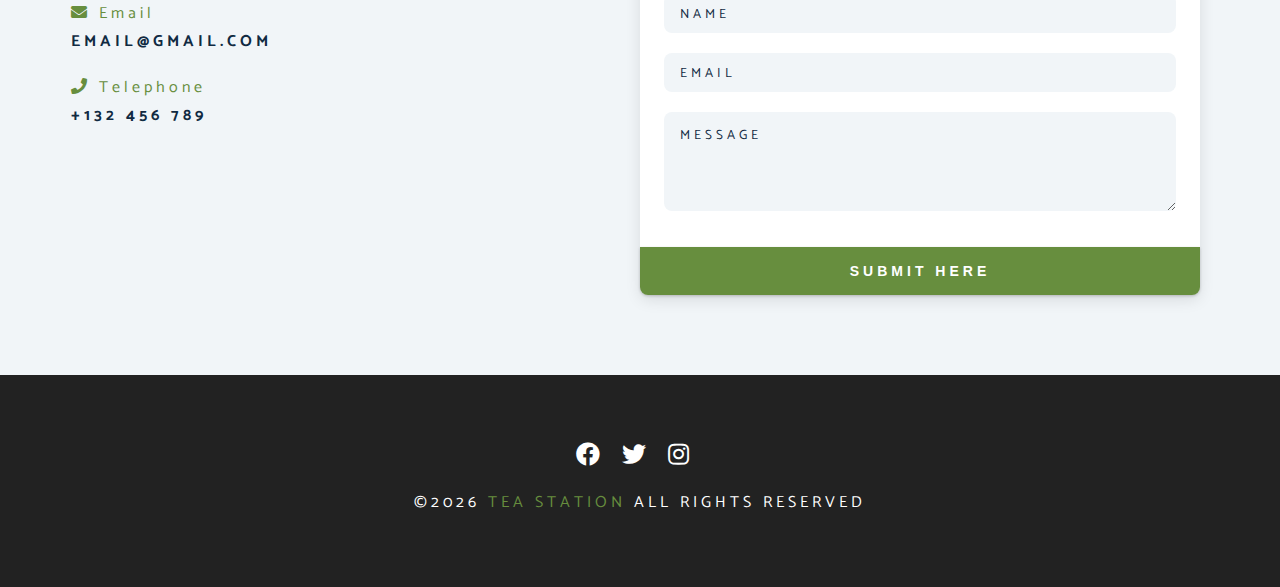
==== commit f51ac4dd: "Add files via upload" ====
--- a/index.html
+++ b/index.html
@@ -1,4 +1,3 @@
-<?php include "sendemail.php" ?>
 <!DOCTYPE html>
 <html lang="en">
   <head>
@@ -348,8 +347,7 @@
         <!-- contact info -->
         <article class="contact-form">
           <h3>contact us</h3>
-          <form action="sendemail.php" method="post">
-            <!-- <form method="post"> -->
+          <form method="POST" netlify>
             <div class="form-group">
               <!-- inputs -->
               <input
@@ -364,12 +362,6 @@
                 class="form-control"
                 name="email"
               />
-              <input
-                type="text"
-                placeholder="subject"
-                class="form-control"
-                name="subject"
-              />
               <textarea
                 name="message"
                 id=""
@@ -379,49 +371,7 @@
                 class="form-control"
               ></textarea>
             </div>
-            <button type="submit" name="submit" class="submit-btn btn">
-              submit here
-            </button>
-          </form>
-        </article>
-        <!-- end of contact info -->
-        <!-- contact info -->
-        <article class="contact-form">
-          <h3>contact us</h3>
-          <!-- <form action="sendemail.php" method="post"> -->
-          <form method="post">
-            <div class="form-group">
-              <!-- inputs -->
-              <input
-                type="text"
-                placeholder="name"
-                class="form-control"
-                name="name"
-              />
-              <input
-                type="email"
-                placeholder="email"
-                class="form-control"
-                name="email"
-              />
-              <input
-                type="text"
-                placeholder="subject"
-                class="form-control"
-                name="subject"
-              />
-              <textarea
-                name="message"
-                id=""
-                cols=""
-                rows="5"
-                placeholder="message"
-                class="form-control"
-              ></textarea>
-            </div>
-            <button type="submit" name="submit" class="submit-btn btn">
-              submit here
-            </button>
+            <button type="submit" class="submit-btn btn">submit here</button>
           </form>
         </article>
         <!-- end of contact info -->
